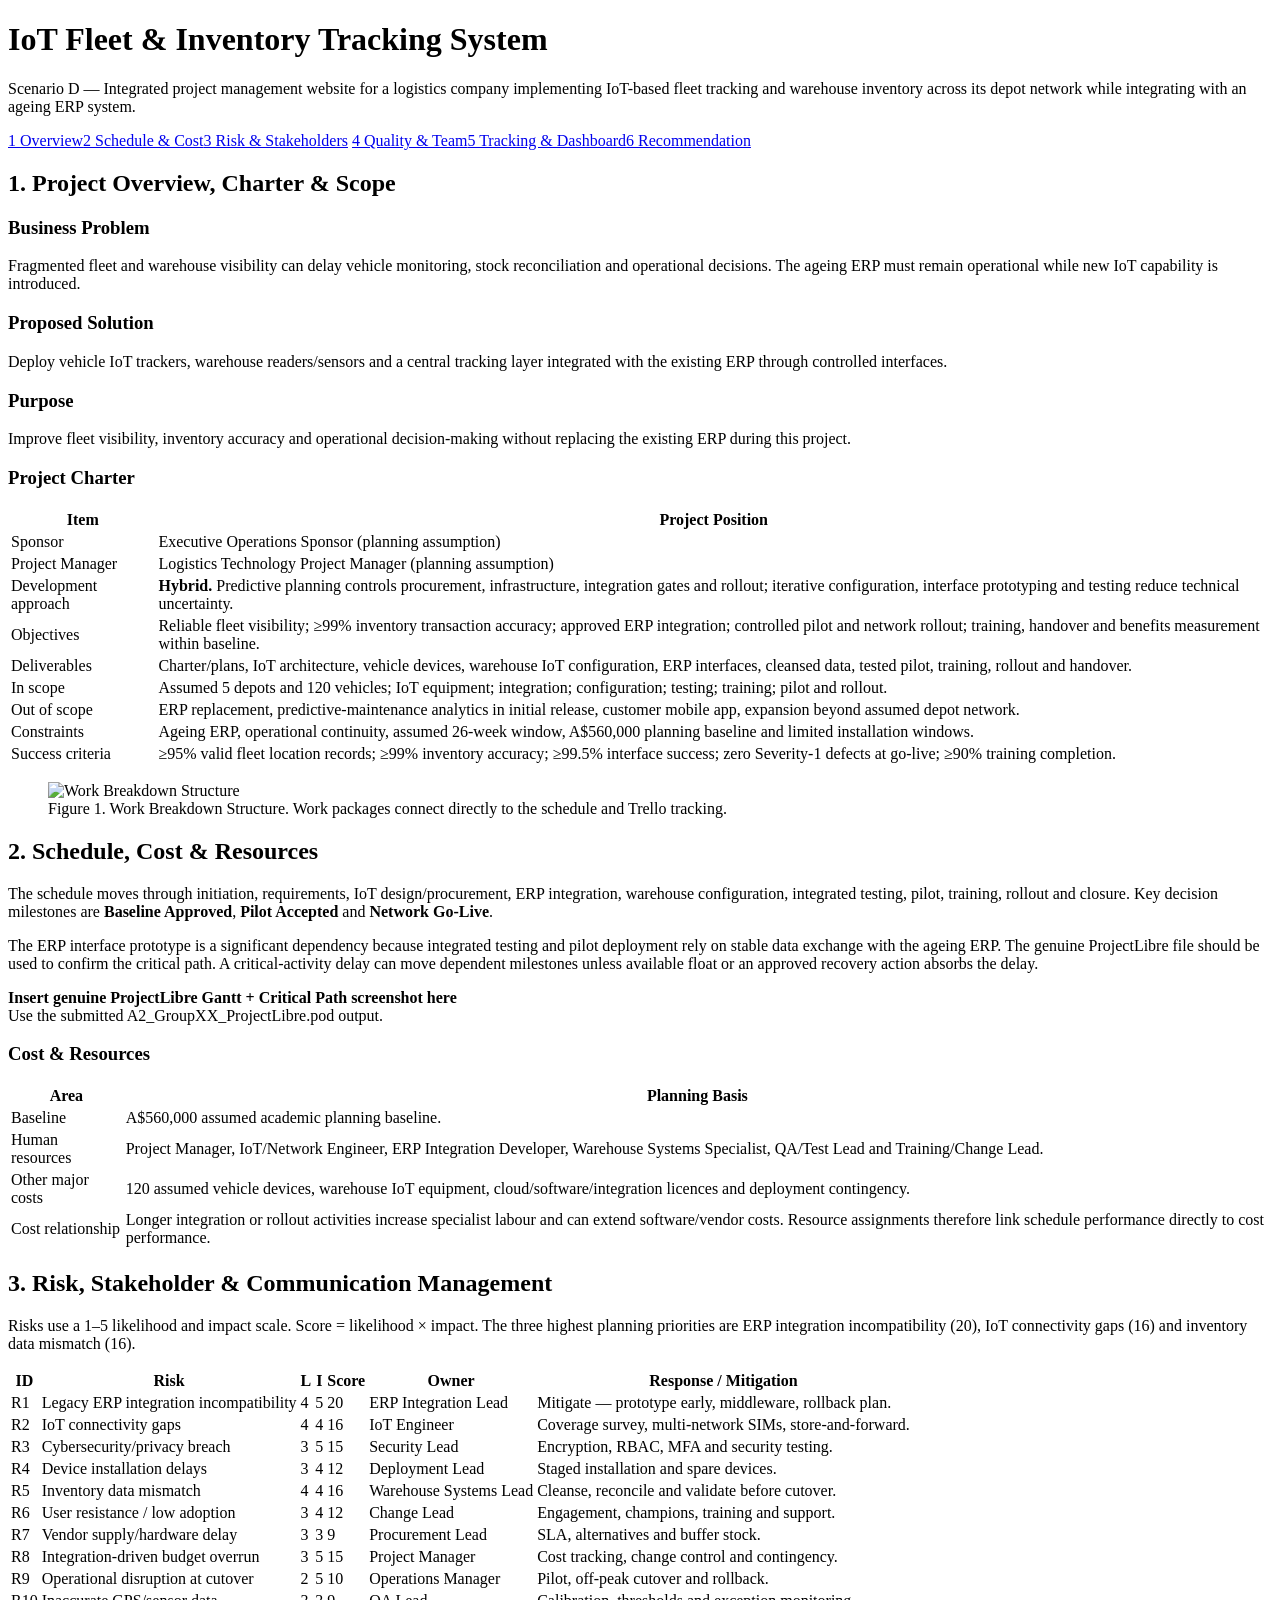
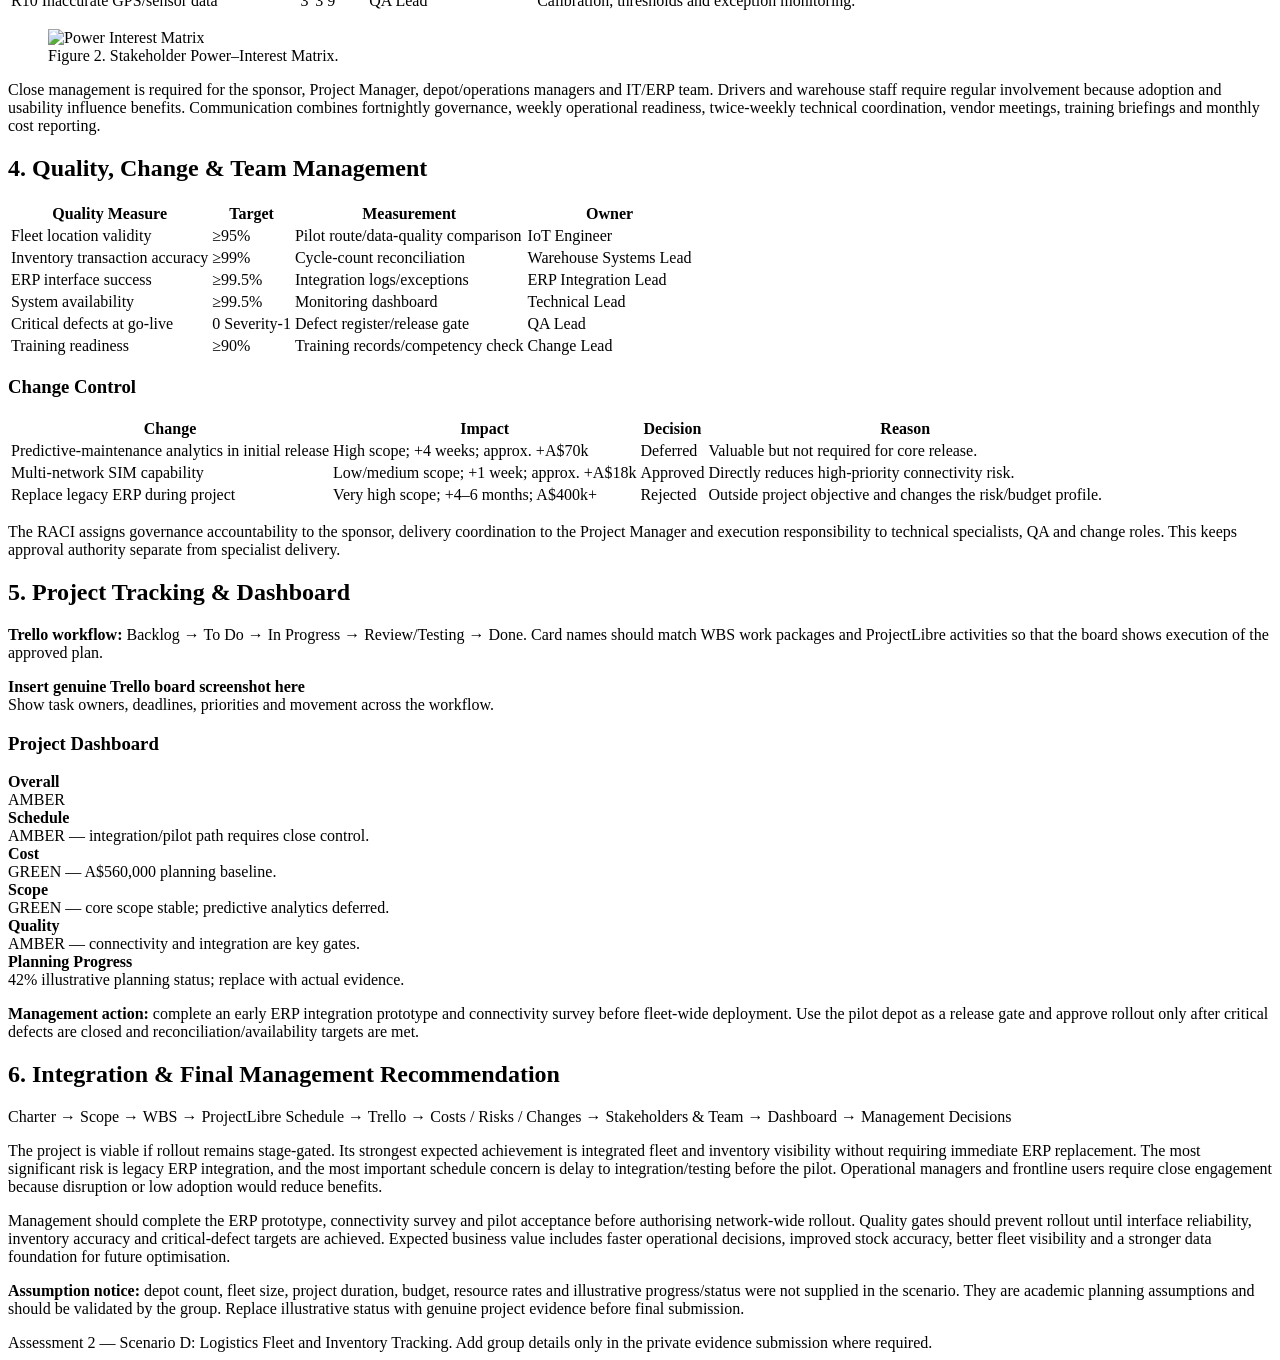
==== index.html @ daafa5e8 "Rename A2_GroupXX_index.html to index.html" ====
<!doctype html>
<html lang="en">
<head><meta charset="utf-8"><meta name="viewport" content="width=device-width,initial-scale=1">
<title>Logistics Fleet & Inventory Tracking Project</title><link rel="stylesheet" href="style.css"></head>
<body>
<header>
  <h1>IoT Fleet & Inventory Tracking System</h1>
  <p>Scenario D — Integrated project management website for a logistics company implementing IoT-based fleet tracking and warehouse inventory across its depot network while integrating with an ageing ERP system.</p>
</header>
<nav>
<a href="#s1">1 Overview</a><a href="#s2">2 Schedule & Cost</a><a href="#s3">3 Risk & Stakeholders</a>
<a href="#s4">4 Quality & Team</a><a href="#s5">5 Tracking & Dashboard</a><a href="#s6">6 Recommendation</a>
</nav>
<main>
<section class="section" id="s1"><h2>1. Project Overview, Charter & Scope</h2>
<div class="grid">
<div class="card"><h3>Business Problem</h3><p>Fragmented fleet and warehouse visibility can delay vehicle monitoring, stock reconciliation and operational decisions. The ageing ERP must remain operational while new IoT capability is introduced.</p></div>
<div class="card"><h3>Proposed Solution</h3><p>Deploy vehicle IoT trackers, warehouse readers/sensors and a central tracking layer integrated with the existing ERP through controlled interfaces.</p></div>
<div class="card"><h3>Purpose</h3><p>Improve fleet visibility, inventory accuracy and operational decision-making without replacing the existing ERP during this project.</p></div>
</div>
<h3>Project Charter</h3>
<table><tr><th>Item</th><th>Project Position</th></tr>
<tr><td>Sponsor</td><td>Executive Operations Sponsor (planning assumption)</td></tr>
<tr><td>Project Manager</td><td>Logistics Technology Project Manager (planning assumption)</td></tr>
<tr><td>Development approach</td><td><b>Hybrid.</b> Predictive planning controls procurement, infrastructure, integration gates and rollout; iterative configuration, interface prototyping and testing reduce technical uncertainty.</td></tr>
<tr><td>Objectives</td><td>Reliable fleet visibility; ≥99% inventory transaction accuracy; approved ERP integration; controlled pilot and network rollout; training, handover and benefits measurement within baseline.</td></tr>
<tr><td>Deliverables</td><td>Charter/plans, IoT architecture, vehicle devices, warehouse IoT configuration, ERP interfaces, cleansed data, tested pilot, training, rollout and handover.</td></tr>
<tr><td>In scope</td><td>Assumed 5 depots and 120 vehicles; IoT equipment; integration; configuration; testing; training; pilot and rollout.</td></tr>
<tr><td>Out of scope</td><td>ERP replacement, predictive-maintenance analytics in initial release, customer mobile app, expansion beyond assumed depot network.</td></tr>
<tr><td>Constraints</td><td>Ageing ERP, operational continuity, assumed 26-week window, A$560,000 planning baseline and limited installation windows.</td></tr>
<tr><td>Success criteria</td><td>≥95% valid fleet location records; ≥99% inventory accuracy; ≥99.5% interface success; zero Severity-1 defects at go-live; ≥90% training completion.</td></tr></table>
<figure><img src="assets/wbs.png" alt="Work Breakdown Structure"><figcaption>Figure 1. Work Breakdown Structure. Work packages connect directly to the schedule and Trello tracking.</figcaption></figure>
</section>

<section class="section" id="s2"><h2>2. Schedule, Cost & Resources</h2>
<p>The schedule moves through initiation, requirements, IoT design/procurement, ERP integration, warehouse configuration, integrated testing, pilot, training, rollout and closure. Key decision milestones are <b>Baseline Approved</b>, <b>Pilot Accepted</b> and <b>Network Go-Live</b>.</p>
<p>The ERP interface prototype is a significant dependency because integrated testing and pilot deployment rely on stable data exchange with the ageing ERP. The genuine ProjectLibre file should be used to confirm the critical path. A critical-activity delay can move dependent milestones unless available float or an approved recovery action absorbs the delay.</p>
<div class="placeholder"><b>Insert genuine ProjectLibre Gantt + Critical Path screenshot here</b><br>Use the submitted A2_GroupXX_ProjectLibre.pod output.</div>
<h3>Cost & Resources</h3>
<table><tr><th>Area</th><th>Planning Basis</th></tr>
<tr><td>Baseline</td><td>A$560,000 assumed academic planning baseline.</td></tr>
<tr><td>Human resources</td><td>Project Manager, IoT/Network Engineer, ERP Integration Developer, Warehouse Systems Specialist, QA/Test Lead and Training/Change Lead.</td></tr>
<tr><td>Other major costs</td><td>120 assumed vehicle devices, warehouse IoT equipment, cloud/software/integration licences and deployment contingency.</td></tr>
<tr><td>Cost relationship</td><td>Longer integration or rollout activities increase specialist labour and can extend software/vendor costs. Resource assignments therefore link schedule performance directly to cost performance.</td></tr></table>
</section>

<section class="section" id="s3"><h2>3. Risk, Stakeholder & Communication Management</h2>
<p>Risks use a 1–5 likelihood and impact scale. Score = likelihood × impact. The three highest planning priorities are ERP integration incompatibility (20), IoT connectivity gaps (16) and inventory data mismatch (16).</p>
<table><tr><th>ID</th><th>Risk</th><th>L</th><th>I</th><th>Score</th><th>Owner</th><th>Response / Mitigation</th></tr>
<tr><td>R1</td><td>Legacy ERP integration incompatibility</td><td>4</td><td>5</td><td>20</td><td>ERP Integration Lead</td><td>Mitigate — prototype early, middleware, rollback plan.</td></tr>
<tr><td>R2</td><td>IoT connectivity gaps</td><td>4</td><td>4</td><td>16</td><td>IoT Engineer</td><td>Coverage survey, multi-network SIMs, store-and-forward.</td></tr>
<tr><td>R3</td><td>Cybersecurity/privacy breach</td><td>3</td><td>5</td><td>15</td><td>Security Lead</td><td>Encryption, RBAC, MFA and security testing.</td></tr>
<tr><td>R4</td><td>Device installation delays</td><td>3</td><td>4</td><td>12</td><td>Deployment Lead</td><td>Staged installation and spare devices.</td></tr>
<tr><td>R5</td><td>Inventory data mismatch</td><td>4</td><td>4</td><td>16</td><td>Warehouse Systems Lead</td><td>Cleanse, reconcile and validate before cutover.</td></tr>
<tr><td>R6</td><td>User resistance / low adoption</td><td>3</td><td>4</td><td>12</td><td>Change Lead</td><td>Engagement, champions, training and support.</td></tr>
<tr><td>R7</td><td>Vendor supply/hardware delay</td><td>3</td><td>3</td><td>9</td><td>Procurement Lead</td><td>SLA, alternatives and buffer stock.</td></tr>
<tr><td>R8</td><td>Integration-driven budget overrun</td><td>3</td><td>5</td><td>15</td><td>Project Manager</td><td>Cost tracking, change control and contingency.</td></tr>
<tr><td>R9</td><td>Operational disruption at cutover</td><td>2</td><td>5</td><td>10</td><td>Operations Manager</td><td>Pilot, off-peak cutover and rollback.</td></tr>
<tr><td>R10</td><td>Inaccurate GPS/sensor data</td><td>3</td><td>3</td><td>9</td><td>QA Lead</td><td>Calibration, thresholds and exception monitoring.</td></tr></table>
<figure><img src="assets/power-interest.png" alt="Power Interest Matrix"><figcaption>Figure 2. Stakeholder Power–Interest Matrix.</figcaption></figure>
<p>Close management is required for the sponsor, Project Manager, depot/operations managers and IT/ERP team. Drivers and warehouse staff require regular involvement because adoption and usability influence benefits. Communication combines fortnightly governance, weekly operational readiness, twice-weekly technical coordination, vendor meetings, training briefings and monthly cost reporting.</p>
</section>

<section class="section" id="s4"><h2>4. Quality, Change & Team Management</h2>
<table><tr><th>Quality Measure</th><th>Target</th><th>Measurement</th><th>Owner</th></tr>
<tr><td>Fleet location validity</td><td>≥95%</td><td>Pilot route/data-quality comparison</td><td>IoT Engineer</td></tr>
<tr><td>Inventory transaction accuracy</td><td>≥99%</td><td>Cycle-count reconciliation</td><td>Warehouse Systems Lead</td></tr>
<tr><td>ERP interface success</td><td>≥99.5%</td><td>Integration logs/exceptions</td><td>ERP Integration Lead</td></tr>
<tr><td>System availability</td><td>≥99.5%</td><td>Monitoring dashboard</td><td>Technical Lead</td></tr>
<tr><td>Critical defects at go-live</td><td>0 Severity-1</td><td>Defect register/release gate</td><td>QA Lead</td></tr>
<tr><td>Training readiness</td><td>≥90%</td><td>Training records/competency check</td><td>Change Lead</td></tr></table>
<h3>Change Control</h3>
<table><tr><th>Change</th><th>Impact</th><th>Decision</th><th>Reason</th></tr>
<tr><td>Predictive-maintenance analytics in initial release</td><td>High scope; +4 weeks; approx. +A$70k</td><td>Deferred</td><td>Valuable but not required for core release.</td></tr>
<tr><td>Multi-network SIM capability</td><td>Low/medium scope; +1 week; approx. +A$18k</td><td>Approved</td><td>Directly reduces high-priority connectivity risk.</td></tr>
<tr><td>Replace legacy ERP during project</td><td>Very high scope; +4–6 months; A$400k+</td><td>Rejected</td><td>Outside project objective and changes the risk/budget profile.</td></tr></table>
<p>The RACI assigns governance accountability to the sponsor, delivery coordination to the Project Manager and execution responsibility to technical specialists, QA and change roles. This keeps approval authority separate from specialist delivery.</p>
</section>

<section class="section" id="s5"><h2>5. Project Tracking & Dashboard</h2>
<p><b>Trello workflow:</b> Backlog → To Do → In Progress → Review/Testing → Done. Card names should match WBS work packages and ProjectLibre activities so that the board shows execution of the approved plan.</p>
<div class="placeholder"><b>Insert genuine Trello board screenshot here</b><br>Show task owners, deadlines, priorities and movement across the workflow.</div>
<h3>Project Dashboard</h3>
<div class="grid">
<div class="card"><b>Overall</b><br><span class="status">AMBER</span></div>
<div class="card"><b>Schedule</b><br>AMBER — integration/pilot path requires close control.</div>
<div class="card"><b>Cost</b><br>GREEN — A$560,000 planning baseline.</div>
<div class="card"><b>Scope</b><br>GREEN — core scope stable; predictive analytics deferred.</div>
<div class="card"><b>Quality</b><br>AMBER — connectivity and integration are key gates.</div>
<div class="card"><b>Planning Progress</b><br>42% illustrative planning status; replace with actual evidence.</div>
</div>
<p class="note"><b>Management action:</b> complete an early ERP integration prototype and connectivity survey before fleet-wide deployment. Use the pilot depot as a release gate and approve rollout only after critical defects are closed and reconciliation/availability targets are met.</p>
</section>

<section class="section" id="s6"><h2>6. Integration & Final Management Recommendation</h2>
<div class="flow">Charter → Scope → WBS → ProjectLibre Schedule → Trello → Costs / Risks / Changes → Stakeholders & Team → Dashboard → Management Decisions</div>
<p>The project is viable if rollout remains stage-gated. Its strongest expected achievement is integrated fleet and inventory visibility without requiring immediate ERP replacement. The most significant risk is legacy ERP integration, and the most important schedule concern is delay to integration/testing before the pilot. Operational managers and frontline users require close engagement because disruption or low adoption would reduce benefits.</p>
<p>Management should complete the ERP prototype, connectivity survey and pilot acceptance before authorising network-wide rollout. Quality gates should prevent rollout until interface reliability, inventory accuracy and critical-defect targets are achieved. Expected business value includes faster operational decisions, improved stock accuracy, better fleet visibility and a stronger data foundation for future optimisation.</p>
<p class="note"><b>Assumption notice:</b> depot count, fleet size, project duration, budget, resource rates and illustrative progress/status were not supplied in the scenario. They are academic planning assumptions and should be validated by the group. Replace illustrative status with genuine project evidence before final submission.</p>
</section>
</main>
<footer>Assessment 2 — Scenario D: Logistics Fleet and Inventory Tracking. Add group details only in the private evidence submission where required.</footer>
</body></html>
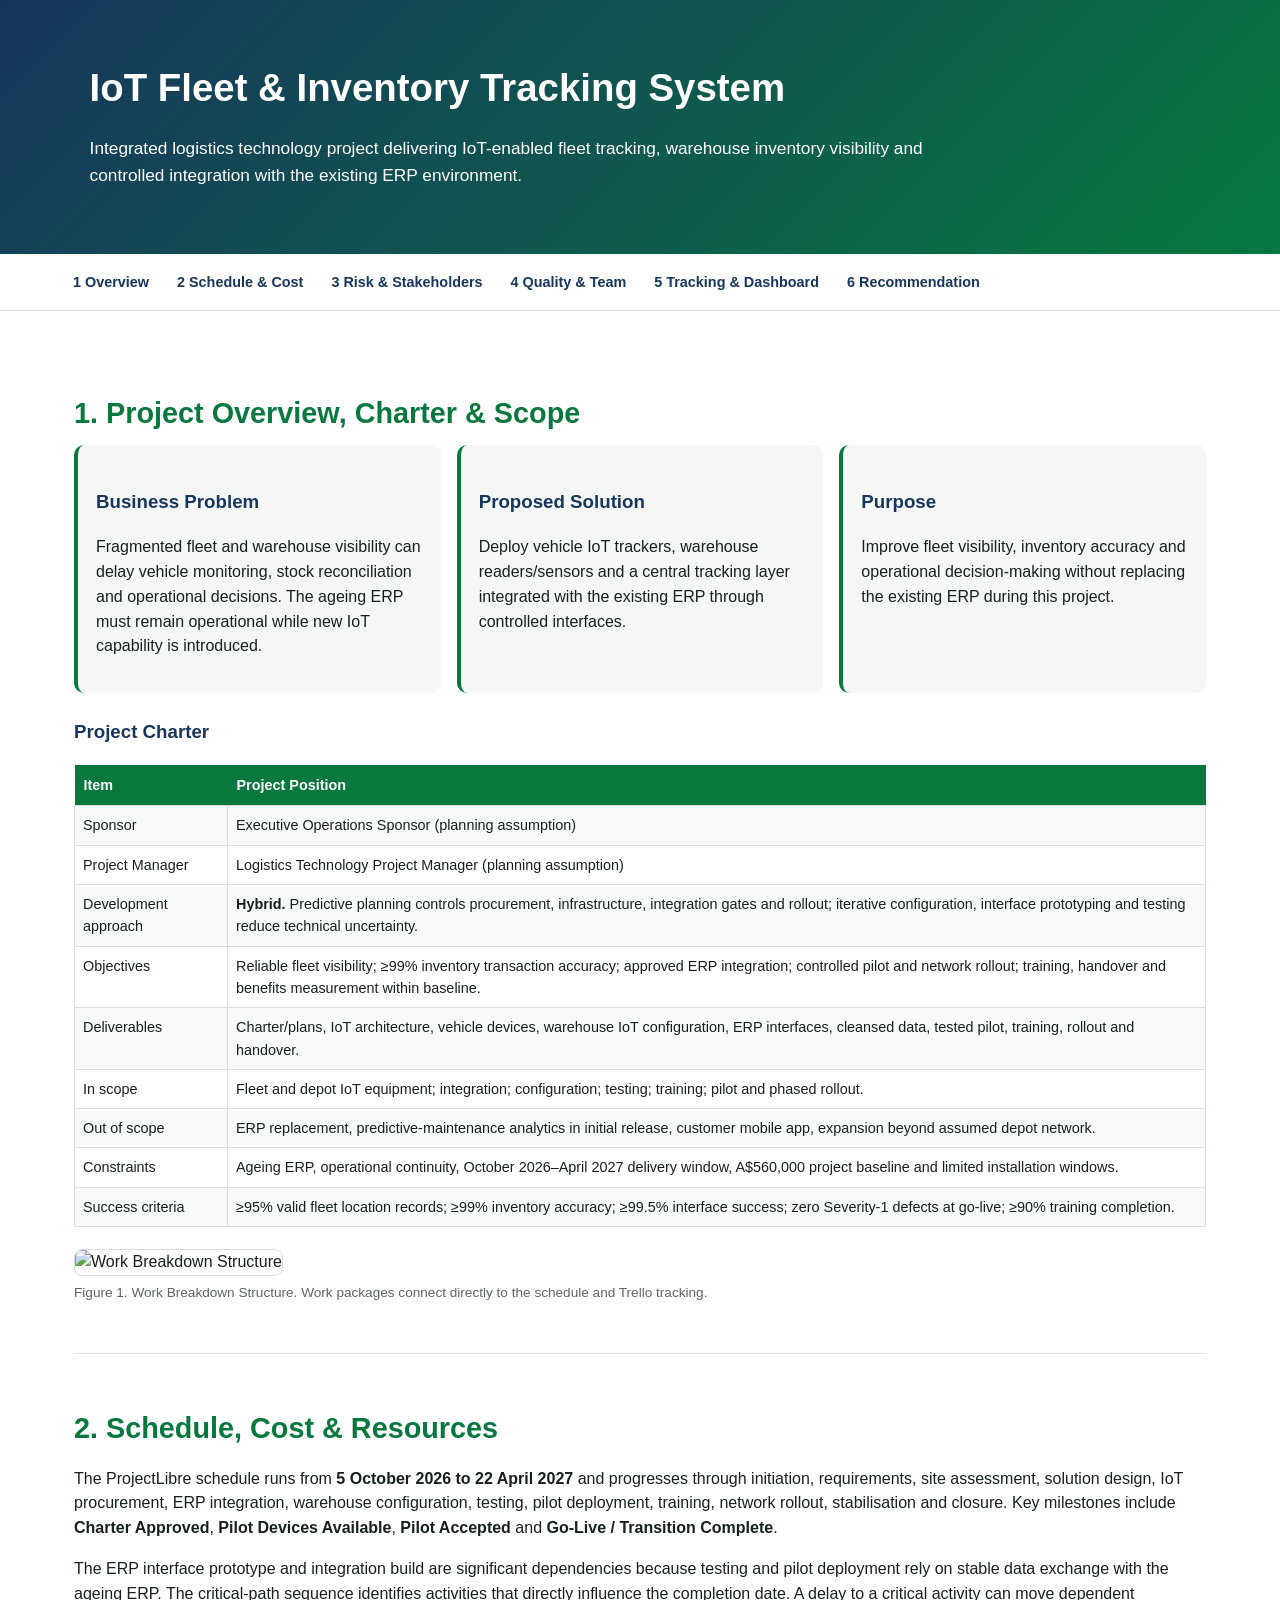
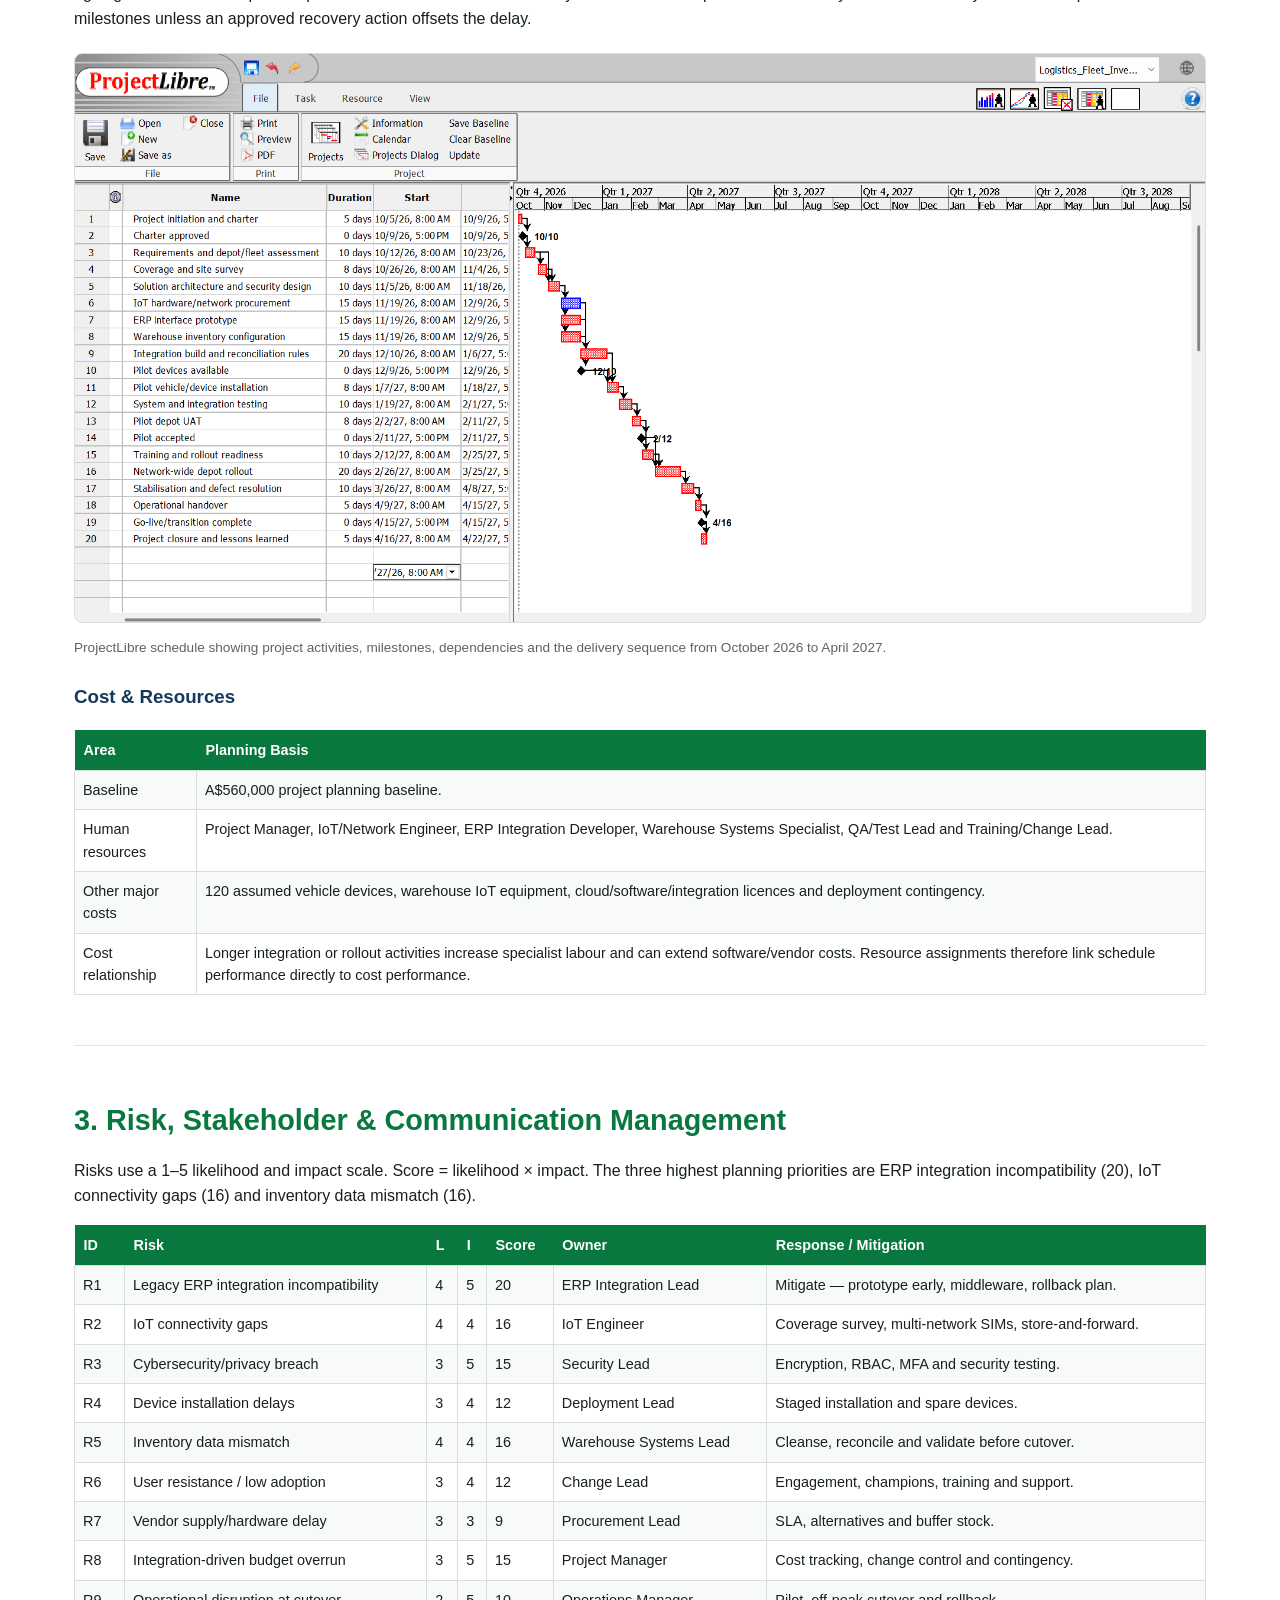
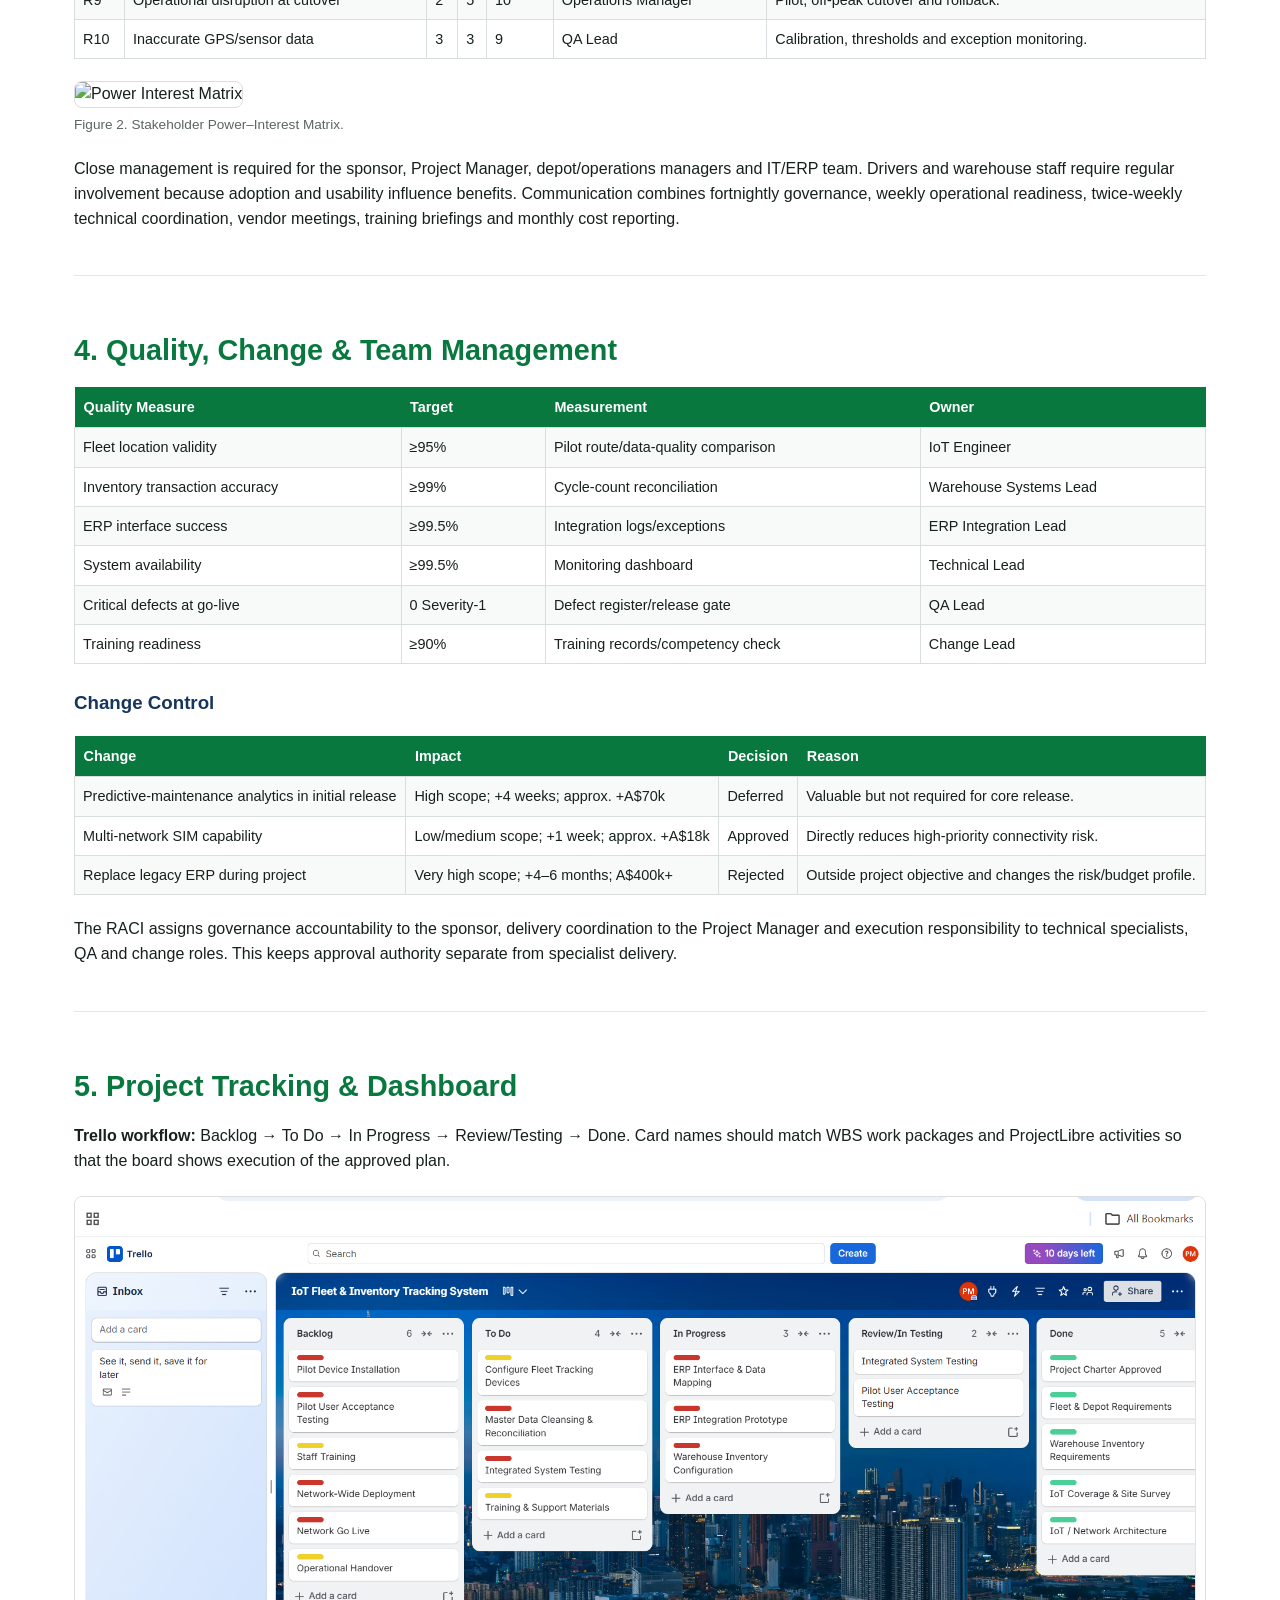
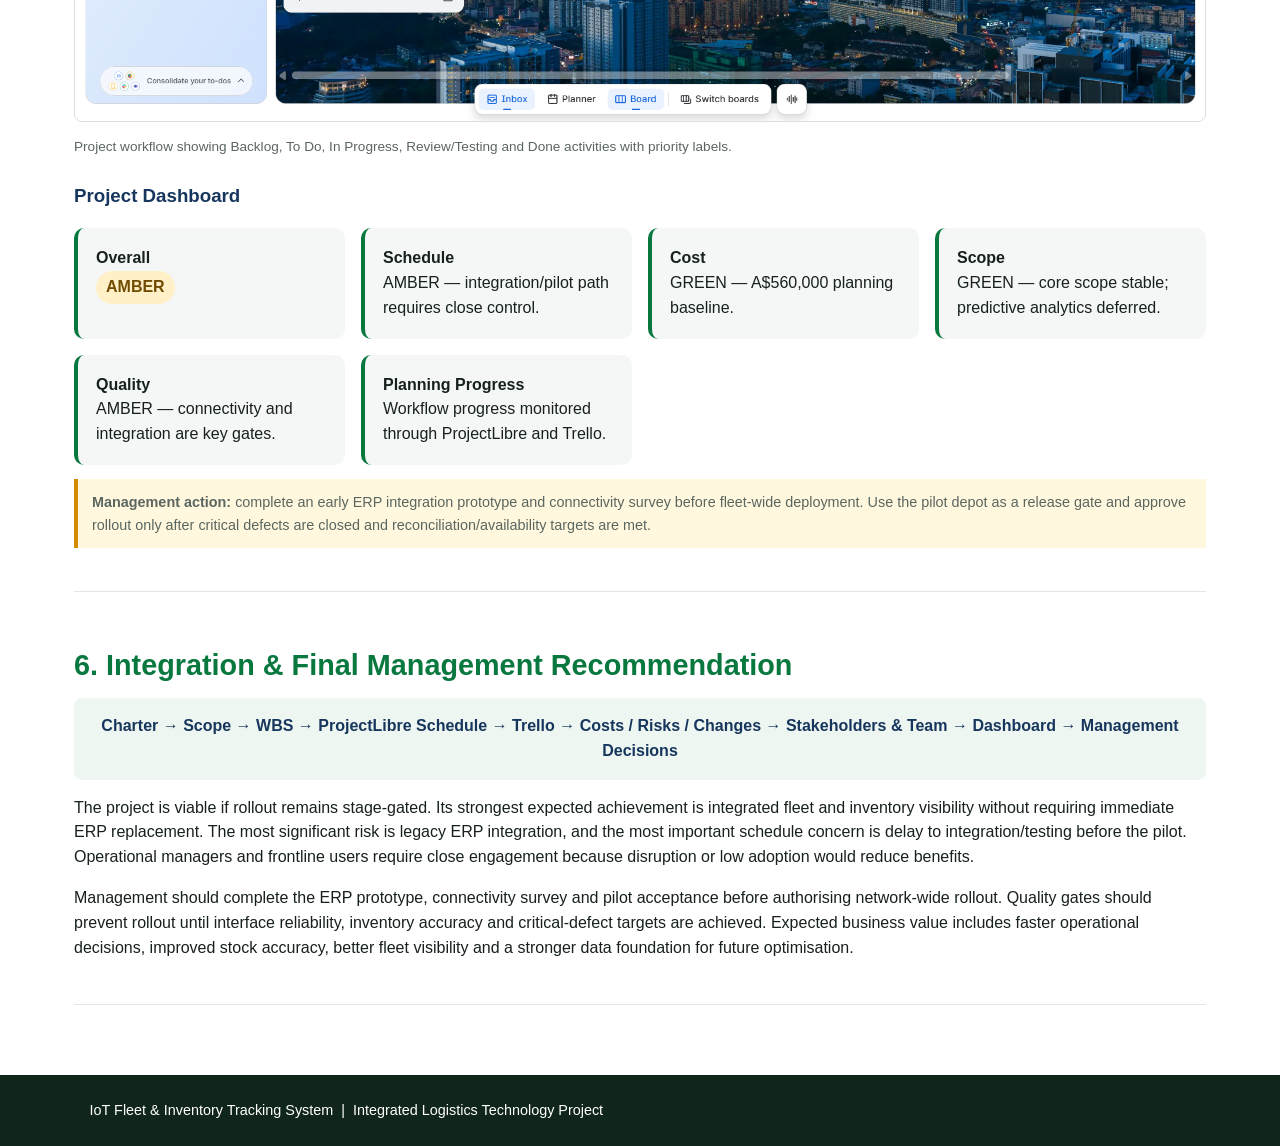
==== commit 14112b8e: "Add files via upload" ====
--- a/index.html
+++ b/index.html
@@ -5,7 +5,7 @@
 <body>
 <header>
   <h1>IoT Fleet & Inventory Tracking System</h1>
-  <p>Scenario D — Integrated project management website for a logistics company implementing IoT-based fleet tracking and warehouse inventory across its depot network while integrating with an ageing ERP system.</p>
+  <p>Integrated logistics technology project delivering IoT-enabled fleet tracking, warehouse inventory visibility and controlled integration with the existing ERP environment.</p>
 </header>
 <nav>
 <a href="#s1">1 Overview</a><a href="#s2">2 Schedule & Cost</a><a href="#s3">3 Risk & Stakeholders</a>
@@ -25,20 +25,20 @@
 <tr><td>Development approach</td><td><b>Hybrid.</b> Predictive planning controls procurement, infrastructure, integration gates and rollout; iterative configuration, interface prototyping and testing reduce technical uncertainty.</td></tr>
 <tr><td>Objectives</td><td>Reliable fleet visibility; ≥99% inventory transaction accuracy; approved ERP integration; controlled pilot and network rollout; training, handover and benefits measurement within baseline.</td></tr>
 <tr><td>Deliverables</td><td>Charter/plans, IoT architecture, vehicle devices, warehouse IoT configuration, ERP interfaces, cleansed data, tested pilot, training, rollout and handover.</td></tr>
-<tr><td>In scope</td><td>Assumed 5 depots and 120 vehicles; IoT equipment; integration; configuration; testing; training; pilot and rollout.</td></tr>
+<tr><td>In scope</td><td>Fleet and depot IoT equipment; integration; configuration; testing; training; pilot and phased rollout.</td></tr>
 <tr><td>Out of scope</td><td>ERP replacement, predictive-maintenance analytics in initial release, customer mobile app, expansion beyond assumed depot network.</td></tr>
-<tr><td>Constraints</td><td>Ageing ERP, operational continuity, assumed 26-week window, A$560,000 planning baseline and limited installation windows.</td></tr>
+<tr><td>Constraints</td><td>Ageing ERP, operational continuity, October 2026–April 2027 delivery window, A$560,000 project baseline and limited installation windows.</td></tr>
 <tr><td>Success criteria</td><td>≥95% valid fleet location records; ≥99% inventory accuracy; ≥99.5% interface success; zero Severity-1 defects at go-live; ≥90% training completion.</td></tr></table>
 <figure><img src="assets/wbs.png" alt="Work Breakdown Structure"><figcaption>Figure 1. Work Breakdown Structure. Work packages connect directly to the schedule and Trello tracking.</figcaption></figure>
 </section>
 
 <section class="section" id="s2"><h2>2. Schedule, Cost & Resources</h2>
-<p>The schedule moves through initiation, requirements, IoT design/procurement, ERP integration, warehouse configuration, integrated testing, pilot, training, rollout and closure. Key decision milestones are <b>Baseline Approved</b>, <b>Pilot Accepted</b> and <b>Network Go-Live</b>.</p>
-<p>The ERP interface prototype is a significant dependency because integrated testing and pilot deployment rely on stable data exchange with the ageing ERP. The genuine ProjectLibre file should be used to confirm the critical path. A critical-activity delay can move dependent milestones unless available float or an approved recovery action absorbs the delay.</p>
-<div class="placeholder"><b>Insert genuine ProjectLibre Gantt + Critical Path screenshot here</b><br>Use the submitted A2_GroupXX_ProjectLibre.pod output.</div>
+<p>The ProjectLibre schedule runs from <b>5 October 2026 to 22 April 2027</b> and progresses through initiation, requirements, site assessment, solution design, IoT procurement, ERP integration, warehouse configuration, testing, pilot deployment, training, network rollout, stabilisation and closure. Key milestones include <b>Charter Approved</b>, <b>Pilot Devices Available</b>, <b>Pilot Accepted</b> and <b>Go-Live / Transition Complete</b>.</p>
+<p>The ERP interface prototype and integration build are significant dependencies because testing and pilot deployment rely on stable data exchange with the ageing ERP. The critical-path sequence identifies activities that directly influence the completion date. A delay to a critical activity can move dependent milestones unless an approved recovery action offsets the delay.</p>
+<figure><img src="assets/projectlibre-gantt.png" alt="ProjectLibre project schedule and critical path"><figcaption>ProjectLibre schedule showing project activities, milestones, dependencies and the delivery sequence from October 2026 to April 2027.</figcaption></figure>
 <h3>Cost & Resources</h3>
 <table><tr><th>Area</th><th>Planning Basis</th></tr>
-<tr><td>Baseline</td><td>A$560,000 assumed academic planning baseline.</td></tr>
+<tr><td>Baseline</td><td>A$560,000 project planning baseline.</td></tr>
 <tr><td>Human resources</td><td>Project Manager, IoT/Network Engineer, ERP Integration Developer, Warehouse Systems Specialist, QA/Test Lead and Training/Change Lead.</td></tr>
 <tr><td>Other major costs</td><td>120 assumed vehicle devices, warehouse IoT equipment, cloud/software/integration licences and deployment contingency.</td></tr>
 <tr><td>Cost relationship</td><td>Longer integration or rollout activities increase specialist labour and can extend software/vendor costs. Resource assignments therefore link schedule performance directly to cost performance.</td></tr></table>
@@ -79,7 +79,7 @@
 
 <section class="section" id="s5"><h2>5. Project Tracking & Dashboard</h2>
 <p><b>Trello workflow:</b> Backlog → To Do → In Progress → Review/Testing → Done. Card names should match WBS work packages and ProjectLibre activities so that the board shows execution of the approved plan.</p>
-<div class="placeholder"><b>Insert genuine Trello board screenshot here</b><br>Show task owners, deadlines, priorities and movement across the workflow.</div>
+<figure><img src="assets/trello-board.png" alt="Trello project tracking board"><figcaption>Project workflow showing Backlog, To Do, In Progress, Review/Testing and Done activities with priority labels.</figcaption></figure>
 <h3>Project Dashboard</h3>
 <div class="grid">
 <div class="card"><b>Overall</b><br><span class="status">AMBER</span></div>
@@ -87,7 +87,7 @@
 <div class="card"><b>Cost</b><br>GREEN — A$560,000 planning baseline.</div>
 <div class="card"><b>Scope</b><br>GREEN — core scope stable; predictive analytics deferred.</div>
 <div class="card"><b>Quality</b><br>AMBER — connectivity and integration are key gates.</div>
-<div class="card"><b>Planning Progress</b><br>42% illustrative planning status; replace with actual evidence.</div>
+<div class="card"><b>Planning Progress</b><br>Workflow progress monitored through ProjectLibre and Trello.</div>
 </div>
 <p class="note"><b>Management action:</b> complete an early ERP integration prototype and connectivity survey before fleet-wide deployment. Use the pilot depot as a release gate and approve rollout only after critical defects are closed and reconciliation/availability targets are met.</p>
 </section>
@@ -96,8 +96,8 @@
 <div class="flow">Charter → Scope → WBS → ProjectLibre Schedule → Trello → Costs / Risks / Changes → Stakeholders & Team → Dashboard → Management Decisions</div>
 <p>The project is viable if rollout remains stage-gated. Its strongest expected achievement is integrated fleet and inventory visibility without requiring immediate ERP replacement. The most significant risk is legacy ERP integration, and the most important schedule concern is delay to integration/testing before the pilot. Operational managers and frontline users require close engagement because disruption or low adoption would reduce benefits.</p>
 <p>Management should complete the ERP prototype, connectivity survey and pilot acceptance before authorising network-wide rollout. Quality gates should prevent rollout until interface reliability, inventory accuracy and critical-defect targets are achieved. Expected business value includes faster operational decisions, improved stock accuracy, better fleet visibility and a stronger data foundation for future optimisation.</p>
-<p class="note"><b>Assumption notice:</b> depot count, fleet size, project duration, budget, resource rates and illustrative progress/status were not supplied in the scenario. They are academic planning assumptions and should be validated by the group. Replace illustrative status with genuine project evidence before final submission.</p>
+
 </section>
 </main>
-<footer>Assessment 2 — Scenario D: Logistics Fleet and Inventory Tracking. Add group details only in the private evidence submission where required.</footer>
-</body></html>
+<footer>IoT Fleet &amp; Inventory Tracking System &nbsp;|&nbsp; Integrated Logistics Technology Project</footer>
+</body></html>
--- a/style.css
+++ b/style.css
@@ -0,0 +1 @@
+:root{--green:#08783f;--navy:#17365d;--bg:#f5f7f6;--ink:#17211b;--muted:#5b665f;--amber:#d58b00}*{box-sizing:border-box}html{scroll-behavior:smooth}body{margin:0;font-family:Arial,Helvetica,sans-serif;color:var(--ink);background:#fff;line-height:1.55}header{background:linear-gradient(135deg,var(--navy),var(--green));color:white;padding:58px 7% 48px}header h1{font-size:2.4rem;max-width:900px;margin:0 0 10px}header p{max-width:850px;font-size:1.08rem}nav{position:sticky;top:0;z-index:10;background:#fff;border-bottom:1px solid #ddd;padding:10px 5%;display:flex;gap:10px;flex-wrap:wrap}nav a{color:var(--navy);text-decoration:none;font-weight:700;font-size:.9rem;padding:7px 9px;border-radius:6px}nav a:hover{background:#eef6f1}main{max-width:1180px;margin:auto;padding:28px 24px 70px}.section{padding:28px 0;border-bottom:1px solid #e5e5e5}h2{color:var(--green);font-size:1.8rem;margin-bottom:10px}h3{color:var(--navy);margin-top:24px}.grid{display:grid;grid-template-columns:repeat(auto-fit,minmax(250px,1fr));gap:16px}.card{background:var(--bg);padding:18px;border-radius:10px;border-left:4px solid var(--green)}table{width:100%;border-collapse:collapse;margin:14px 0 22px;font-size:.9rem}th{background:var(--green);color:white;text-align:left;padding:9px}td{border:1px solid #d8dfda;padding:8px;vertical-align:top}tr:nth-child(even) td{background:#f7faf8}figure{margin:22px 0}figure img{max-width:100%;border:1px solid #ddd;border-radius:8px}figcaption{font-size:.85rem;color:var(--muted);margin-top:6px}.status{display:inline-block;padding:4px 10px;border-radius:20px;font-weight:700;background:#fff0c7;color:#714b00}.placeholder{border:2px dashed #9aa6a0;background:#fafafa;padding:26px;border-radius:8px;text-align:center;color:#5e6963;margin:18px 0}.flow{font-weight:700;text-align:center;background:#eef6f1;padding:16px;border-radius:8px;color:var(--navy)}.note{font-size:.9rem;color:var(--muted);background:#fff8df;padding:12px 14px;border-left:4px solid var(--amber)}footer{background:#10261b;color:white;padding:24px 7%;font-size:.9rem}@media(max-width:650px){header h1{font-size:1.8rem}nav{position:static}table{display:block;overflow-x:auto}}
